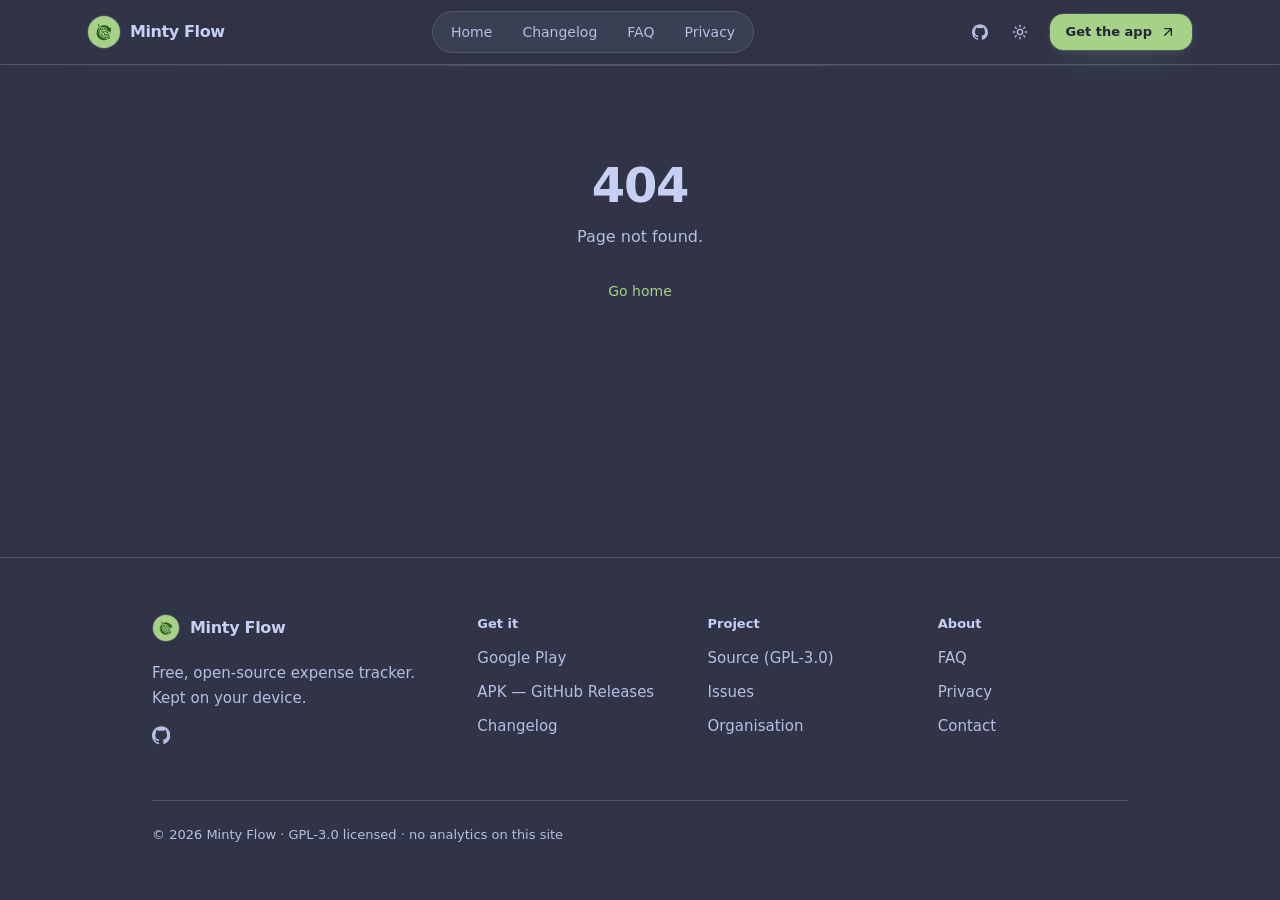
==== changelog.html @ d9ed2831 "Updates" ====
<!doctype html>
<html lang="en" class="dark">
  <head>
    <meta charset="UTF-8" />

    <!-- Primary -->
    <meta name="viewport" content="width=device-width, initial-scale=1.0" />
    <meta name="robots" content="index,follow" />
    <meta name="color-scheme" content="light dark" />
    <meta name="author" content="adelefaell" />
    <meta name="application-name" content="Minty Flow" />

    <!-- Theme -->
    <meta name="theme-color" content="#303446" />

    <!-- Icons -->
    <link rel="icon" type="image/png" href="/favicon.png" />
    <link rel="apple-touch-icon" href="/icon.png" />

    <!-- Canonical -->
    <link rel="canonical" href="https://minty-flow.github.io/changelog" />

    <!-- SEO -->
    <title>Changelog — Minty Flow</title>

    <meta name="description" content="See what's new in Minty Flow. Every feature release, improvement, and bug fix — documented with each version." />

    <!-- Open Graph -->
    <meta property="og:type" content="website" />
    <meta property="og:site_name" content="Minty Flow" />
    <meta property="og:locale" content="en_US" />
    <meta property="og:url" content="https://minty-flow.github.io/changelog" />

    <meta property="og:title" content="Changelog — Minty Flow" />

    <meta property="og:description" content="See what's new in Minty Flow. Every feature release, improvement, and bug fix — documented with each version." />

    <meta property="og:image" content="https://minty-flow.github.io/icon.png" />
    <meta property="og:image:width" content="512" />
    <meta property="og:image:height" content="512" />

    <!-- X / Twitter -->
    <meta name="twitter:card" content="summary_large_image" />
    <meta name="twitter:url" content="https://minty-flow.github.io/" />
    <meta name="twitter:title" content="Changelog — Minty Flow" />
    <meta name="twitter:description" content="See what's new in Minty Flow. Every feature release, improvement, and bug fix — documented with each version." />
    <meta name="twitter:image" content="https://minty-flow.github.io/icon.png" />

    <!-- Structured Data: SoftwareApplication -->
    <script type="application/ld+json">
      {
        "@context": "https://schema.org",
        "@type": "SoftwareApplication",
        "name": "Minty Flow",
        "description": "Minty Flow is a free, open-source, privacy-first expense tracker. Track income and expenses, manage budgets, and visualize your spending with all data stored locally on your device.",
        "applicationCategory": "FinanceApplication",
        "operatingSystem": "Android",
        "url": "https://minty-flow.github.io/",
        "downloadUrl": "https://play.google.com/store/apps/details?id=com.mintyflow.tracker",
        "offers": {
          "@type": "Offer",
          "price": "0",
          "priceCurrency": "USD"
        },
        "featureList": [
          "100% free with no premium tier",
          "No account required",
          "Works completely offline",
          "All data stored locally",
          "60+ built-in themes",
          "Multiple currency support",
          "Recurring transactions",
          "CSV import and export",
          "Open source"
        ],
        "author": {
          "@type": "Organization",
          "name": "Minty Flow",
          "url": "https://github.com/Minty-Flow"
        }
      }
    </script>

    <!-- Structured Data: Website -->
    <script type="application/ld+json">
      {
        "@context": "https://schema.org",
        "@type": "WebSite",
        "name": "Minty Flow",
        "url": "https://minty-flow.github.io/"
      }
    </script>

    <!-- Structured Data: Organization -->
    <script type="application/ld+json">
      {
        "@context": "https://schema.org",
        "@type": "Organization",
        "name": "Minty Flow",
        "url": "https://minty-flow.github.io/",
        "sameAs": [
          "https://github.com/Minty-Flow",
          "https://play.google.com/store/apps/details?id=com.mintyflow.tracker"
        ]
      }
    </script>

    <!-- Fonts -->
    <link rel="preload" href="/fonts/inter.woff2" as="font" type="font/woff2" crossorigin />
    <link rel="preload" href="/fonts/plus-jakarta-sans.woff2" as="font" type="font/woff2" crossorigin />
    <script type="module" crossorigin src="/assets/index-DqJVzCct.js"></script>
    <link rel="stylesheet" crossorigin href="/assets/index-BVGWv6Ux.css">
  </head>

  <body>
    <div id="root"></div>
  </body>
</html>
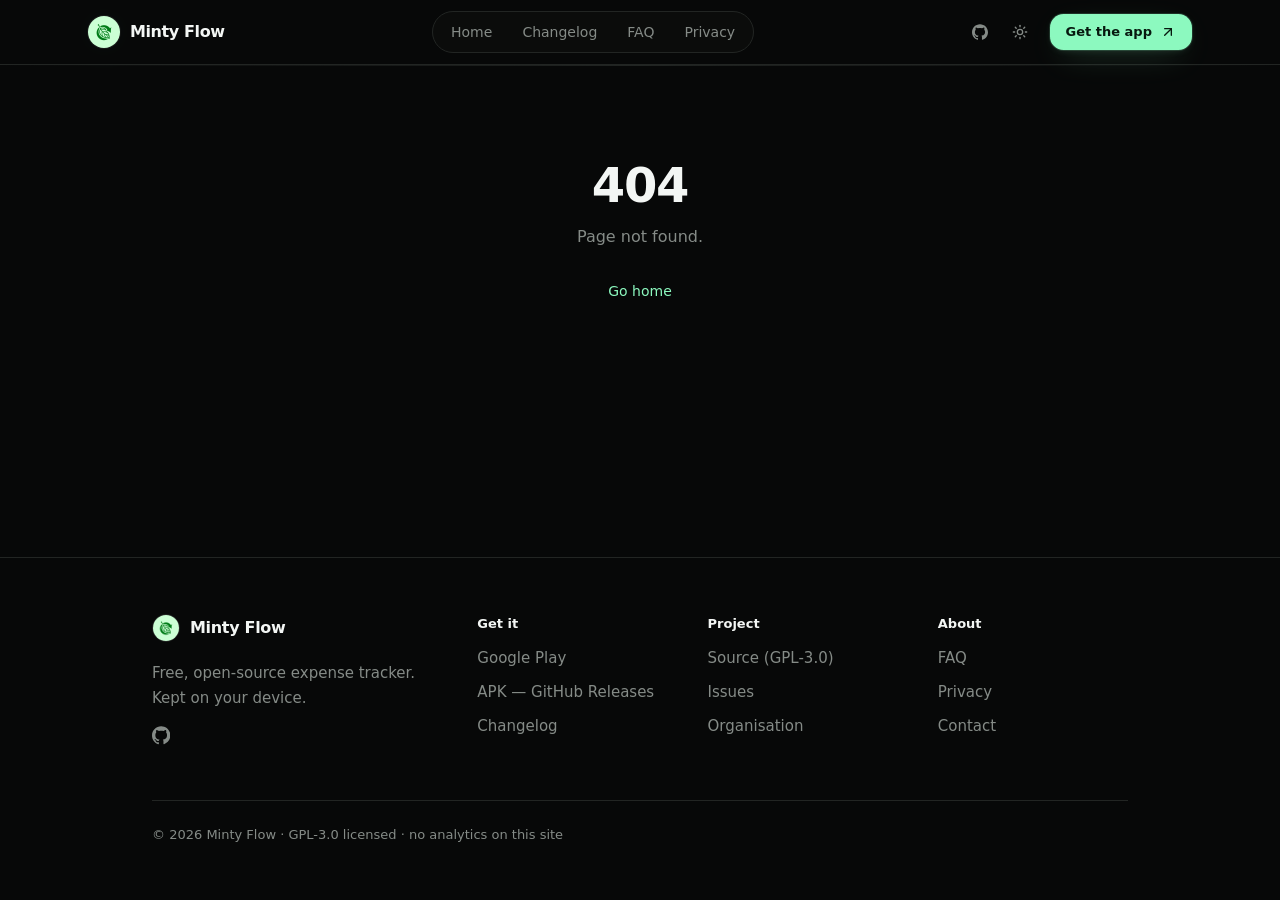
==== commit dcb0c324: "Updates" ====
--- a/changelog.html
+++ b/changelog.html
@@ -11,7 +11,7 @@
     <meta name="application-name" content="Minty Flow" />
 
     <!-- Theme -->
-    <meta name="theme-color" content="#303446" />
+    <meta name="theme-color" content="#0c0c0c" />
 
     <!-- Icons -->
     <link rel="icon" type="image/png" href="/favicon.png" />
@@ -108,8 +108,8 @@
     <!-- Fonts -->
     <link rel="preload" href="/fonts/inter.woff2" as="font" type="font/woff2" crossorigin />
     <link rel="preload" href="/fonts/plus-jakarta-sans.woff2" as="font" type="font/woff2" crossorigin />
-    <script type="module" crossorigin src="/assets/index-DqJVzCct.js"></script>
-    <link rel="stylesheet" crossorigin href="/assets/index-BVGWv6Ux.css">
+    <script type="module" crossorigin src="/assets/index-D4xhXybo.js"></script>
+    <link rel="stylesheet" crossorigin href="/assets/index-BRZVd-_7.css">
   </head>
 
   <body>
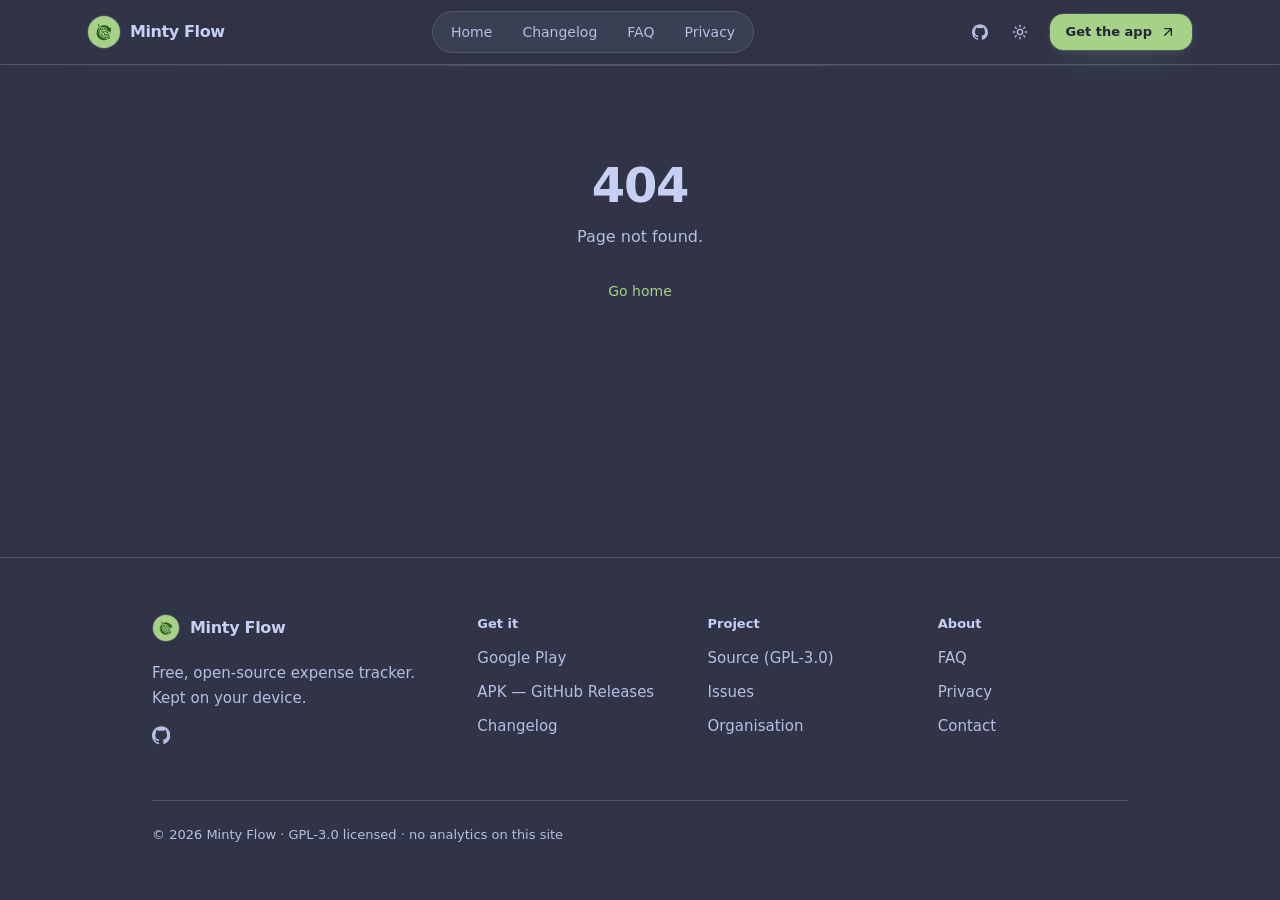
==== commit de5aecb9: "Updates" ====
--- a/changelog.html
+++ b/changelog.html
@@ -11,7 +11,7 @@
     <meta name="application-name" content="Minty Flow" />
 
     <!-- Theme -->
-    <meta name="theme-color" content="#0c0c0c" />
+    <meta name="theme-color" content="#303446" />
 
     <!-- Icons -->
     <link rel="icon" type="image/png" href="/favicon.png" />
@@ -108,8 +108,8 @@
     <!-- Fonts -->
     <link rel="preload" href="/fonts/inter.woff2" as="font" type="font/woff2" crossorigin />
     <link rel="preload" href="/fonts/plus-jakarta-sans.woff2" as="font" type="font/woff2" crossorigin />
-    <script type="module" crossorigin src="/assets/index-D4xhXybo.js"></script>
-    <link rel="stylesheet" crossorigin href="/assets/index-BRZVd-_7.css">
+    <script type="module" crossorigin src="/assets/index-C-06dNFU.js"></script>
+    <link rel="stylesheet" crossorigin href="/assets/index-C0uA9iSo.css">
   </head>
 
   <body>
